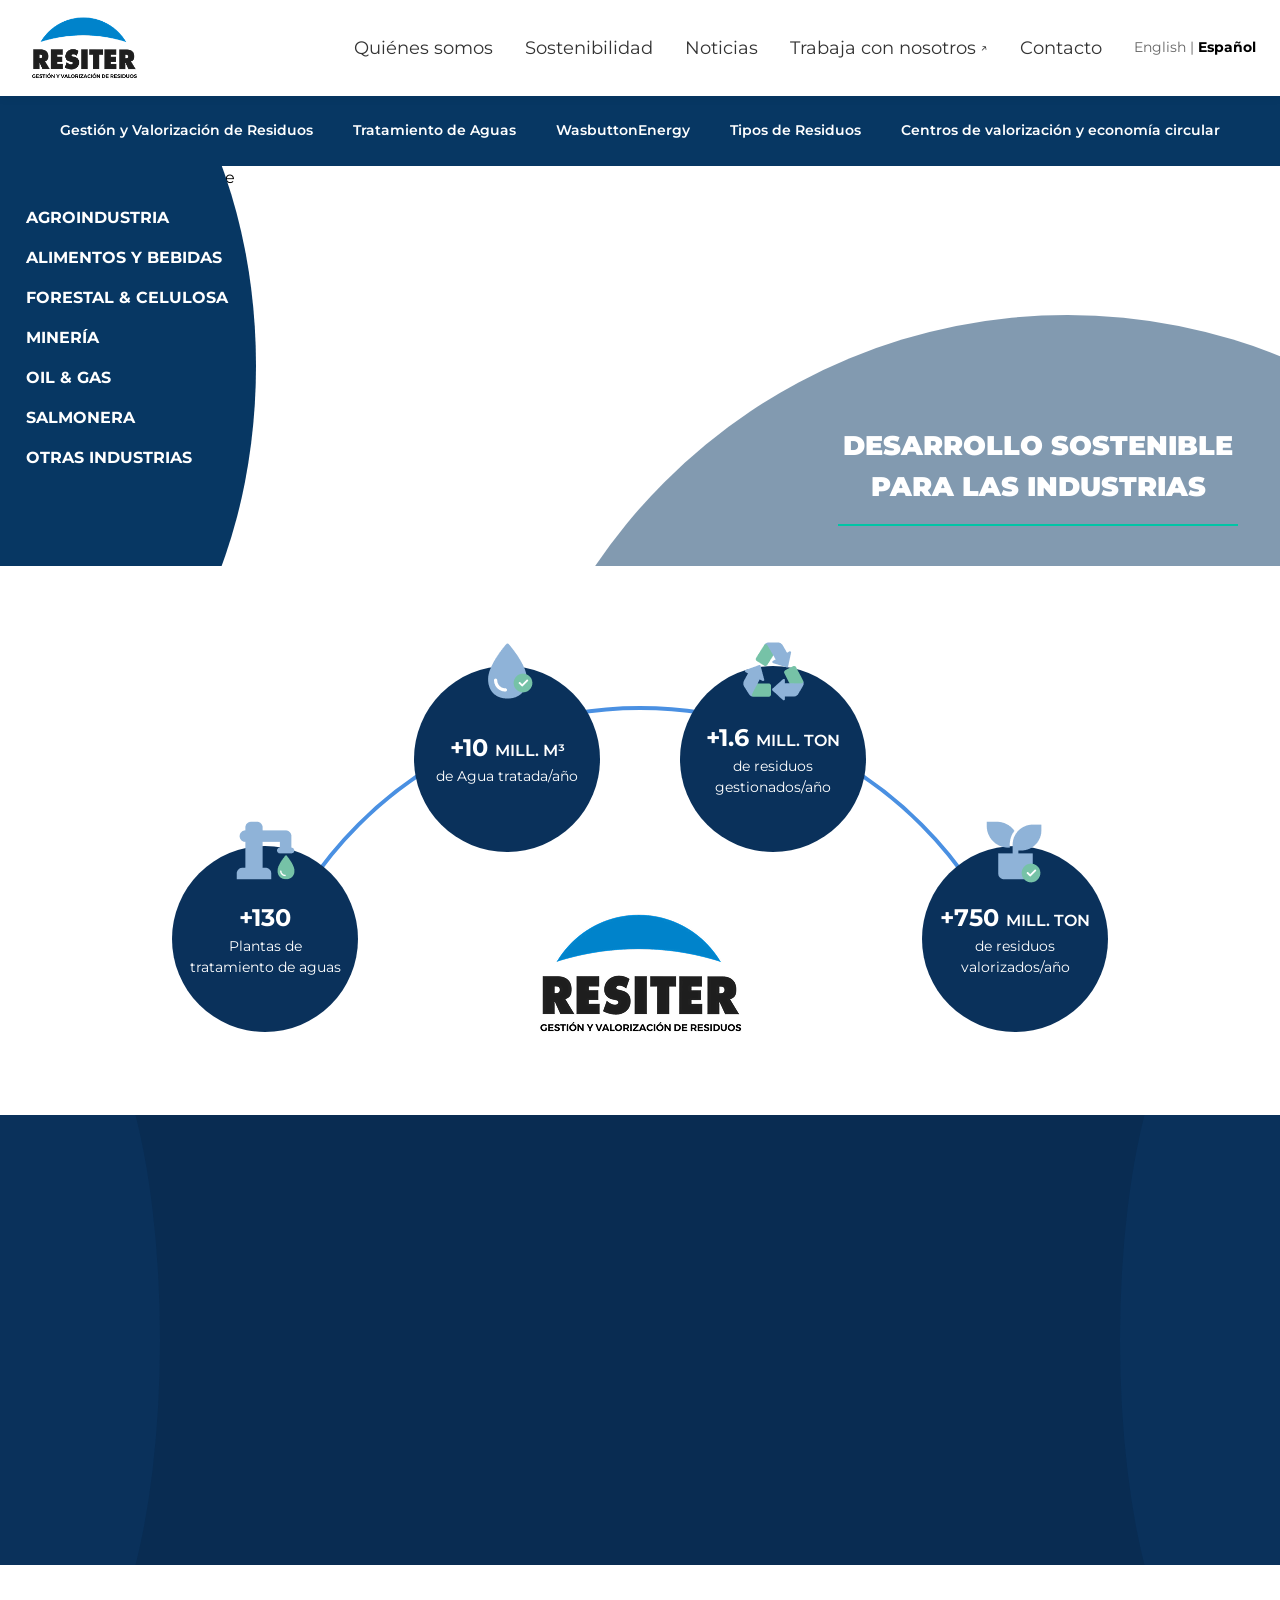
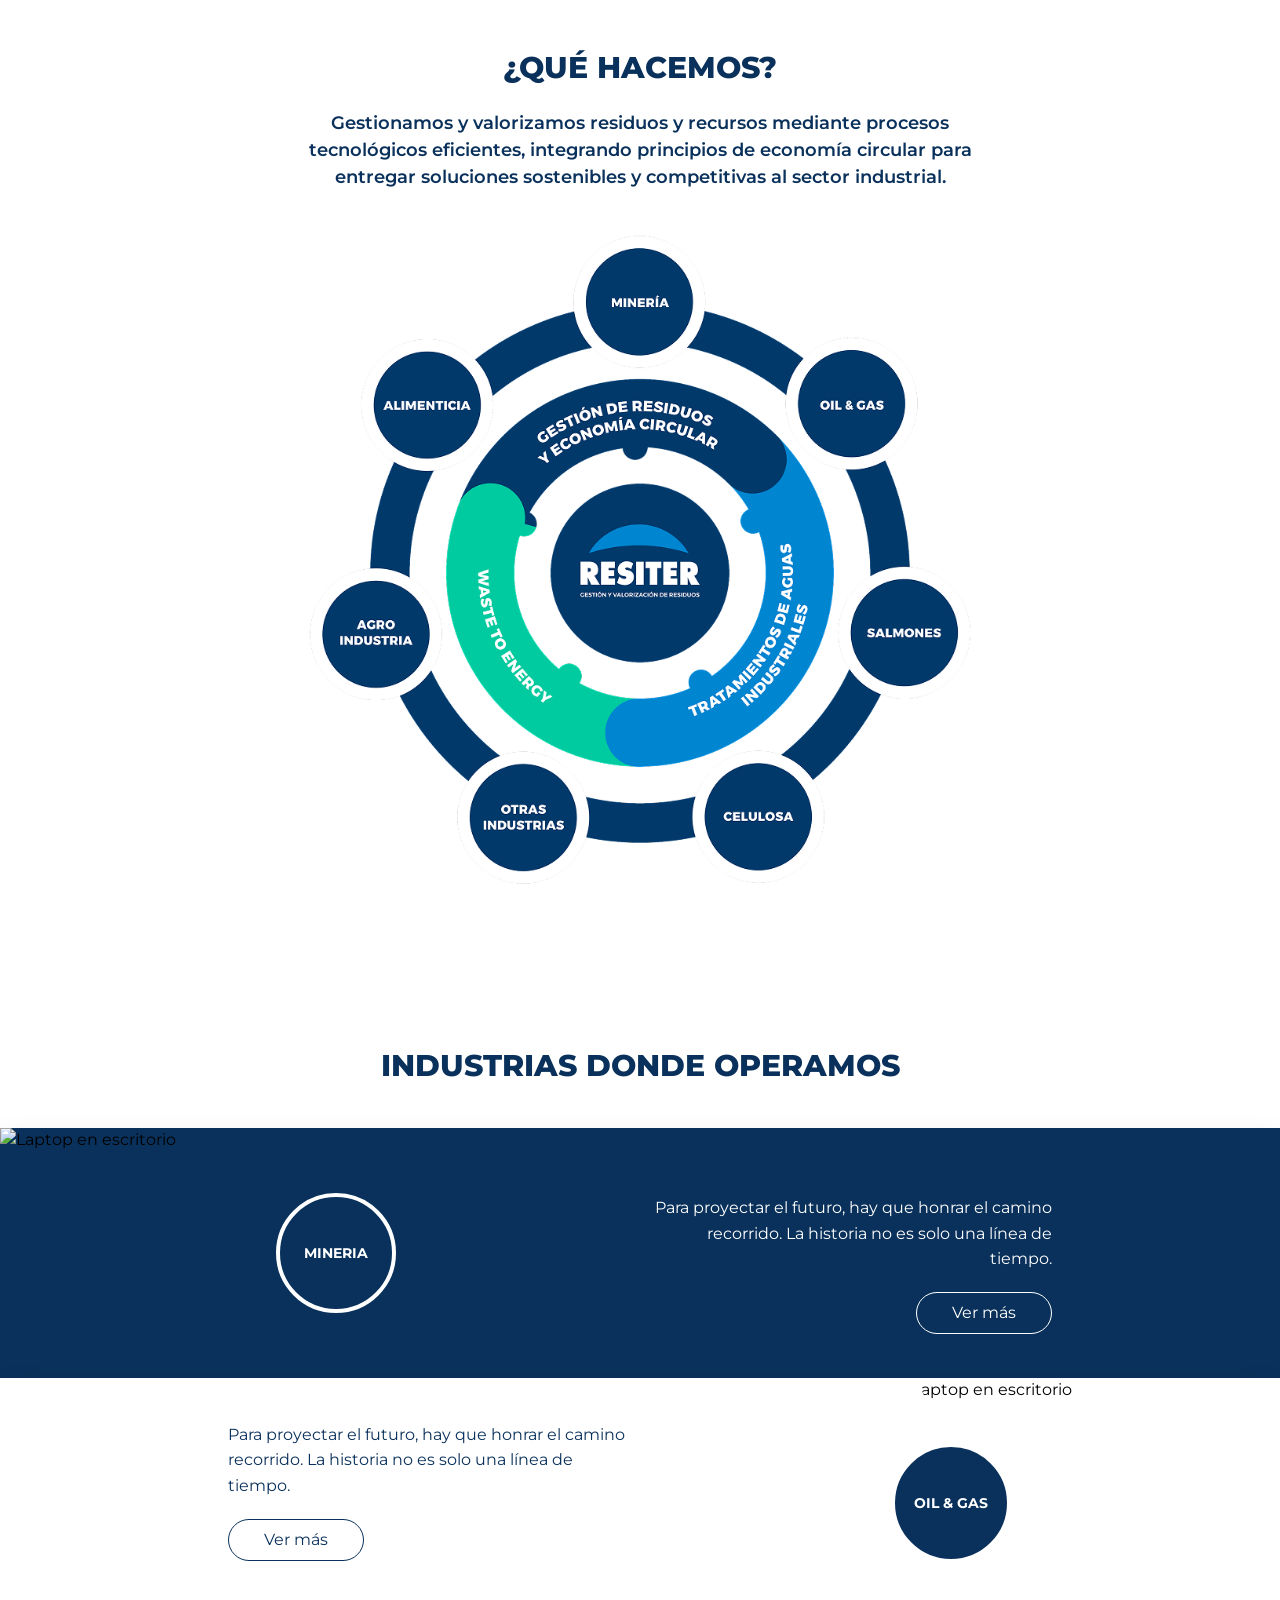
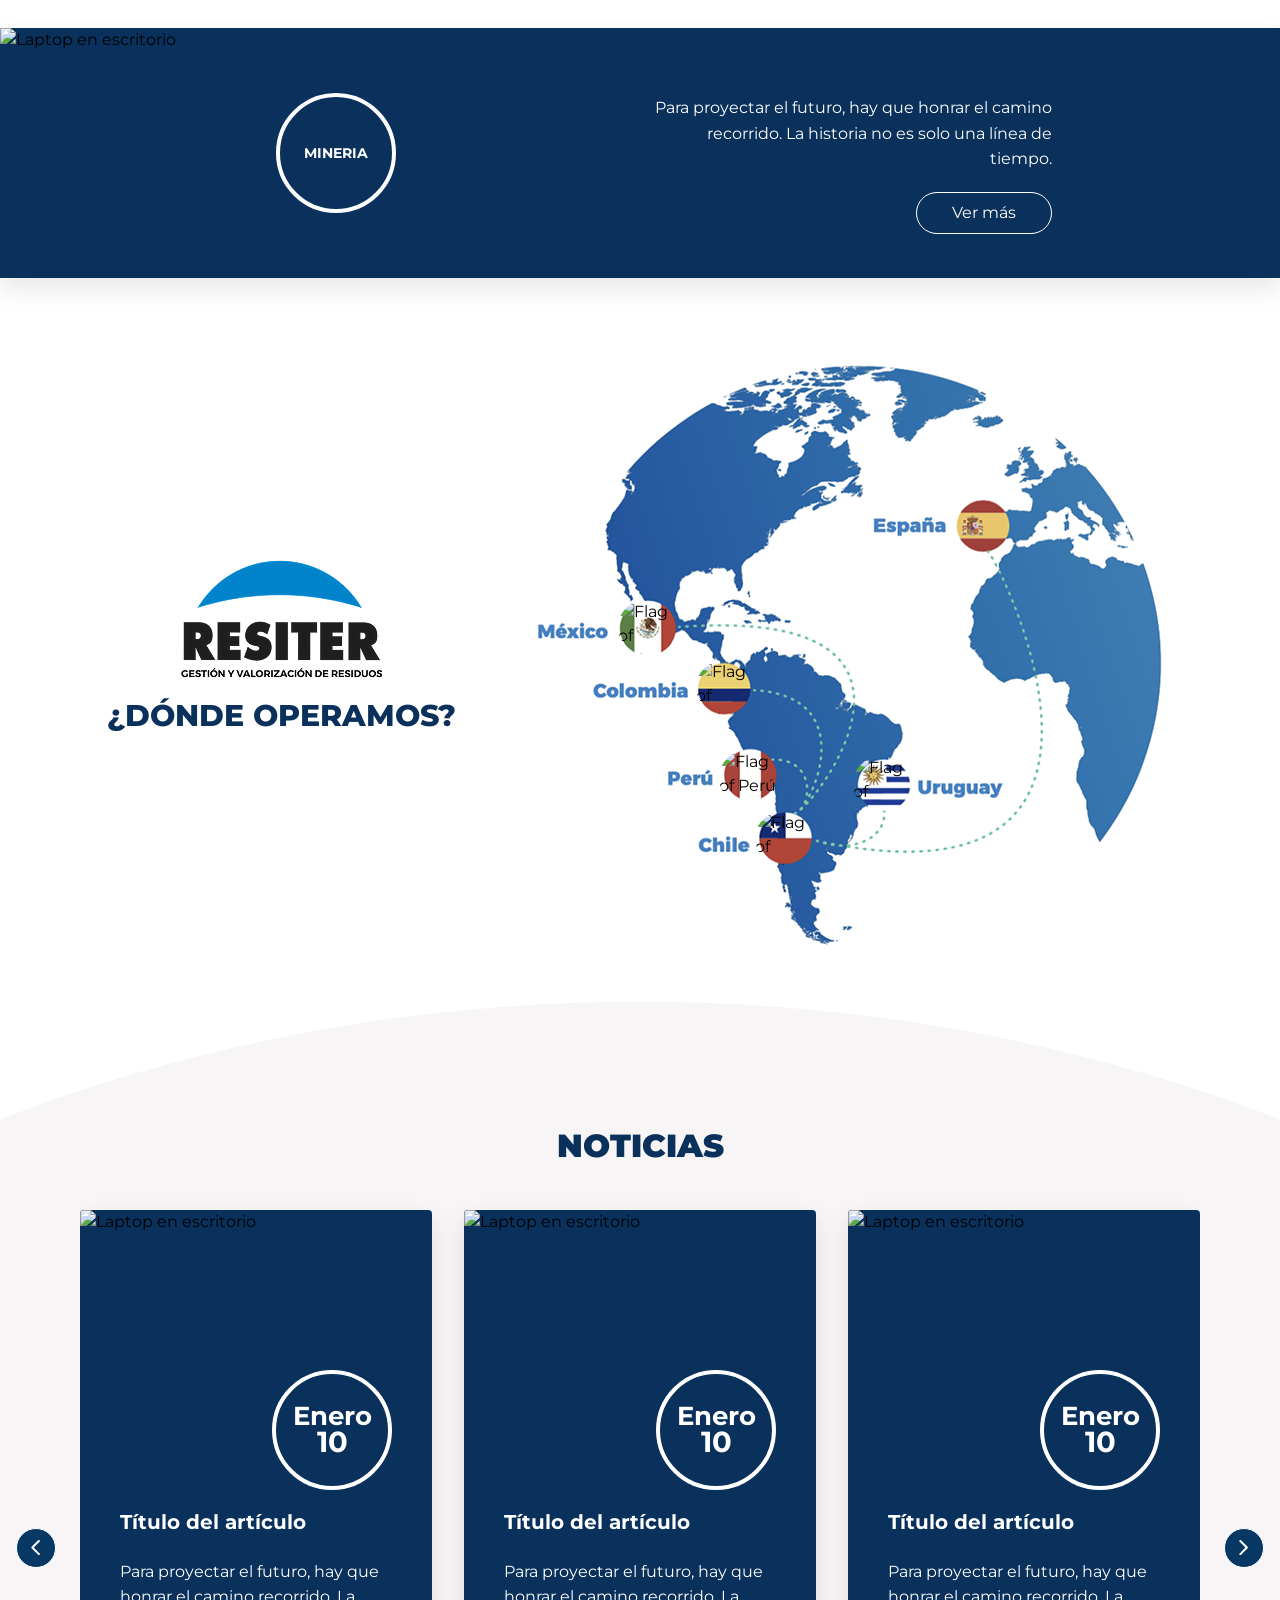
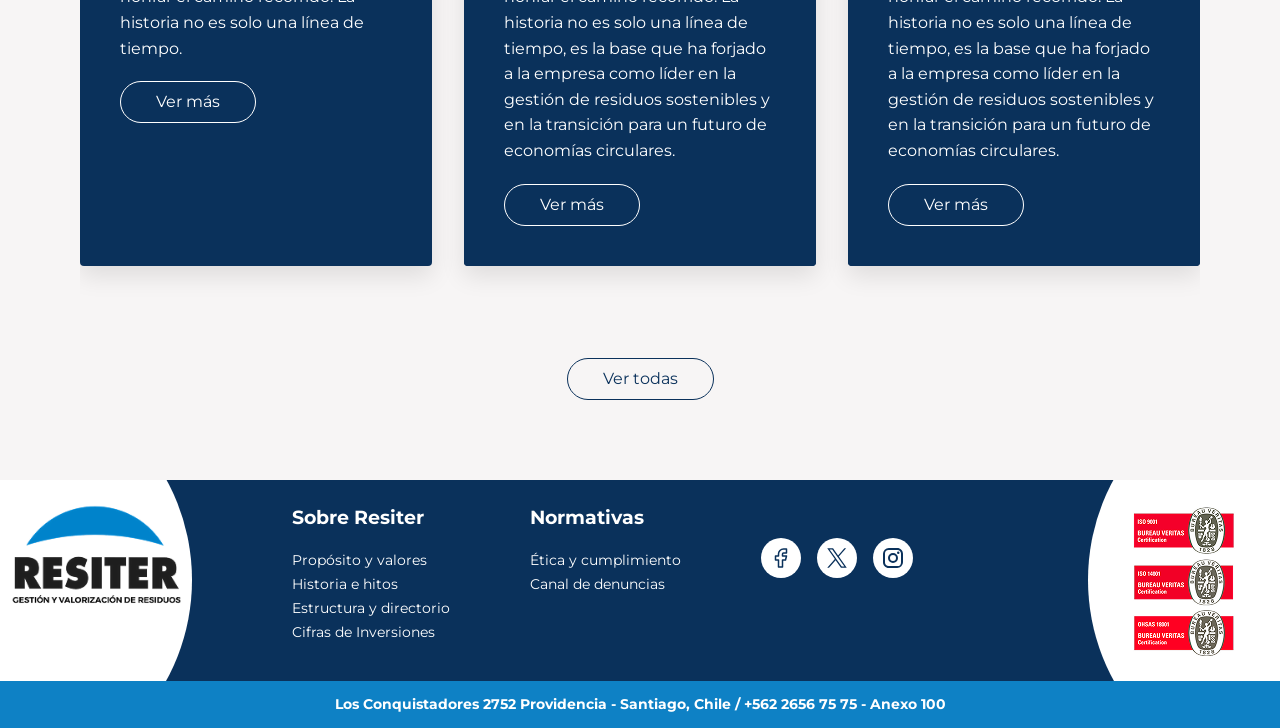
==== index.html @ b32c70e3 "feat: resiter website" ====
<!doctype html>
<html lang="es">
  <head>
    <meta charset="UTF-8" />
    <meta name="viewport" content="width=device-width, initial-scale=1.0" />
    <title>Resiter website</title>
    <link rel="stylesheet" href="./assets/css/styles.css" />
    <link
      rel="stylesheet"
      type="text/css"
      href="https://cdn.jsdelivr.net/gh/cferdinandi/tabby@12.0.0/dist/css/tabby-ui.min.css"
    />
  </head>

  <body>
    <header class="header">
      <div class="header__container">
        <!-- Logo -->
        <a href="#" class="header__logo-container">
          <img
            src="./assets/images/logo-resiter.png"
            alt="Resiter Logo"
            class="header__logo"
          />
        </a>

        <!-- Botón Hamburguesa -->
        <button
          type="button"
          class="header__toggle"
          id="menu-toggle"
          aria-label="Abrir menú"
        >
          <div class="header__toggle-bar"></div>
          <div class="header__toggle-bar"></div>
          <div class="header__toggle-bar"></div>
        </button>

        <!-- Navegación -->
        <nav class="header__nav" id="header-nav">
          <ul class="header__list">
            <li class="header__item header__item--has-submenu">
              <span class="header__link">Quiénes somos</span>
              <!-- Submenú -->
              <ul class="header__submenu">
                <li class="header__submenu-item">
                  <a href="/proposito.html" class="header__submenu-link"
                    >Propósito y valores</a
                  >
                </li>
                <li class="header__submenu-item">
                  <a href="/historia.html" class="header__submenu-link"
                    >Historia e Hitos</a
                  >
                </li>
                <li class="header__submenu-item">
                  <a href="/estructura.html" class="header__submenu-link"
                    >Estructura y Directorio</a
                  >
                </li>
                <li class="header__submenu-item">
                  <a href="/inversiones.html" class="header__submenu-link"
                    >Cifras de Inversiones</a
                  >
                </li>
              </ul>
            </li>
            <li class="header__item">
              <a href="/sostenibilidad.html" class="header__link"
                >Sostenibilidad</a
              >
            </li>
            <li class="header__item">
              <a href="/noticias.html" class="header__link">Noticias</a>
            </li>
            <li class="header__item">
              <a href="#" class="header__link"
                >Trabaja con nosotros
                <span class="header__icon-external">↗</span></a
              >
            </li>
            <li class="header__item">
              <a href="contacto.html" class="header__link">Contacto</a>
            </li>
          </ul>

          <!-- Selector de idioma -->
          <div class="header__lang">
            <a href="#" class="header__lang-link">English</a>
            <span>|</span>
            <a href="#" class="header__lang-link header__lang-link--active"
              >Español</a
            >
          </div>
        </nav>
      </div>
    </header>
    <div class="main-navigation-and-hero">
      <div class="main-navigation-wrapper">
        <div
          class="main-navigation__backdrop"
          id="js-navigation-backdrop"
        ></div>
        <nav class="main-navigation" id="js-main-nav">
          <ul class="main-navigation__list">
            <li class="main-navigation__item">
              <button type="button" class="main-navigation__link">
                Gestión y Valorización de Residuos
              </button>
              <ul class="main-navigation__submenu">
                <li class="main-navigation__submenu-item">
                  <a href="/menu2.html" class="main-navigation__submenu-link"
                    >Agroindustria</a
                  >
                </li>
                <li class="main-navigation__submenu-item">
                  <a href="/menu2.html" class="main-navigation__submenu-link"
                    >Alimentos & Bebidas</a
                  >
                </li>
                <li class="main-navigation__submenu-item">
                  <a href="/menu2.html" class="main-navigation__submenu-link"
                    >Forestal & Celulosa</a
                  >
                </li>
                <li class="main-navigation__submenu-item">
                  <a href="/menu2.html" class="main-navigation__submenu-link"
                    >Minería</a
                  >
                </li>
                <li class="main-navigation__submenu-item">
                  <a href="/menu2.html" class="main-navigation__submenu-link"
                    >Oil & Gas</a
                  >
                </li>
                <li class="main-navigation__submenu-item">
                  <a href="/menu2.html" class="main-navigation__submenu-link"
                    >Salmonera</a
                  >
                </li>
                <li class="main-navigation__submenu-item">
                  <a href="/menu2.html" class="main-navigation__submenu-link"
                    >Otras Industrias</a
                  >
                </li>
              </ul>
            </li>

            <li class="main-navigation__item">
              <button type="button" class="main-navigation__link">
                Tratamiento de Aguas
              </button>
              <ul class="main-navigation__submenu">
                <li class="main-navigation__submenu-item">
                  <a href="/menu2.html" class="main-navigation__submenu-link"
                    >Alimentos & Bebidas</a
                  >
                </li>
                <li class="main-navigation__submenu-item">
                  <a href="/menu2.html" class="main-navigation__submenu-link"
                    >Minería</a
                  >
                </li>
                <li class="main-navigation__submenu-item">
                  <a href="/menu2.html" class="main-navigation__submenu-link"
                    >Oil & Gas</a
                  >
                </li>
                <li class="main-navigation__submenu-item">
                  <a href="/menu2.html" class="main-navigation__submenu-link"
                    >Salmonera</a
                  >
                </li>
              </ul>
            </li>

            <li class="main-navigation__item">
              <button type="button" class="main-navigation__link">
                WasbuttonEnergy
              </button>
              <ul class="main-navigation__submenu">
                <li class="main-navigation__submenu-item">
                  <a href="/menu2.html" class="main-navigation__submenu-link"
                    >Agroindustria</a
                  >
                </li>
                <li class="main-navigation__submenu-item">
                  <a href="/menu2.html" class="main-navigation__submenu-link"
                    >Minería</a
                  >
                </li>
              </ul>
            </li>

            <li class="main-navigation__item">
              <button type="button" class="main-navigation__link">
                Tipos de Residuos
              </button>
              <ul class="main-navigation__submenu">
                <li class="main-navigation__submenu-item">
                  <a href="/menu2.html" class="main-navigation__submenu-link"
                    >Acero, Aluminio y Cobre</a
                  >
                </li>
                <li class="main-navigation__submenu-item">
                  <a href="/menu2.html" class="main-navigation__submenu-link"
                    >Aguas Contaminadas</a
                  >
                </li>
                <li class="main-navigation__submenu-item">
                  <a href="/menu2.html" class="main-navigation__submenu-link"
                    >Eléctricos y Electrónicos</a
                  >
                </li>
                <li class="main-navigation__submenu-item">
                  <a href="/menu2.html" class="main-navigation__submenu-link"
                    >Escombros</a
                  >
                </li>
              </ul>
            </li>

            <li class="main-navigation__item">
              <button type="button" class="main-navigation__link">
                Centros de valorización y economía circular
              </button>
              <ul class="main-navigation__submenu">
                <li class="main-navigation__submenu-item">
                  <a
                    href="/menu2-bentogrid.html"
                    class="main-navigation__submenu-link"
                    >Calagro</a
                  >
                </li>
                <li class="main-navigation__submenu-item">
                  <a
                    href="/menu2-bentogrid.html"
                    class="main-navigation__submenu-link"
                    >Eccofeed</a
                  >
                </li>
              </ul>
            </li>
          </ul>
        </nav>
      </div>
      <section class="hero">
        <nav class="secondary-navigation">
          <ul class="secondary-navigation__list">
            <li>
              <a href="/menu2.html" class="secondary-navigation__link"
                >Agroindustria</a
              >
            </li>
            <li>
              <a href="/menu2.html" class="secondary-navigation__link"
                >Alimentos y Bebidas</a
              >
            </li>
            <li>
              <a href="/menu2.html" class="secondary-navigation__link"
                >Forestal & Celulosa</a
              >
            </li>
            <li>
              <a href="/menu2.html" class="secondary-navigation__link"
                >Minería</a
              >
            </li>
            <li>
              <a href="/menu2.html" class="secondary-navigation__link"
                >Oil & Gas</a
              >
            </li>
            <li>
              <a href="/menu2.html" class="secondary-navigation__link"
                >Salmonera</a
              >
            </li>
            <li>
              <a href="/menu2.html" class="secondary-navigation__link"
                >Otras Industrias</a
              >
            </li>
          </ul>
        </nav>
        <div class="hero__embla">
          <div class="hero__embla-viewport">
            <div class="hero__embla-container">
              <div class="hero__embla-slide">
                <img
                  class="hero__image"
                  src="https://images.unsplash.com/photo-1506744038136-46273834b3fb?auto=format&fit=crop&q=80&w=800"
                  alt="Imagen de fondo del héroe"
                />
              </div>
              <div class="hero__embla-slide">
                <img
                  class="hero__image"
                  src="https://images.unsplash.com/photo-1506744038136-46273834b3fb?auto=format&fit=crop&q=80&w=800"
                  alt="Imagen de fondo del héroe"
                />
              </div>
              <div class="hero__embla-slide">
                <img
                  class="hero__image"
                  src="https://images.unsplash.com/photo-1506744038136-46273834b3fb?auto=format&fit=crop&q=80&w=800"
                  alt="Imagen de fondo del héroe"
                />
              </div>
            </div>
          </div>
          <div class="hero__embla-dots"></div>
        </div>

        <svg
          class="hero__circle"
          aria-hidden="true"
          xmlns="http://www.w3.org/2000/svg"
          width="1141"
          height="1143"
          fill="none"
          viewBox="0 0 1141 1143"
        >
          <ellipse
            cx="570.5"
            cy="571.5"
            fill="#073763"
            fill-opacity=".5"
            rx="570.5"
            ry="571.5"
          />
        </svg>

        <div class="hero__content">
          <h1 class="hero__title">Desarrollo sostenible para las industrias</h1>
        </div>
      </section>
    </div>
    <section class="key-metrics">
      <img
        class="key-metrics__logo"
        src="./assets/images/logo-resiter.png"
        alt="resiter logo"
      />
      <div class="key-metrics__grid">
        <div class="key-metrics__item">
          <img src="./assets/images/icon-planta.png" alt="Icono de planta" />
          <h2 class="key-metrics__number">
            <span class="key-metrics__value">+130 </span>
          </h2>
          <p class="key-metrics__label">Plantas de tratamiento de aguas</p>
        </div>
        <div class="key-metrics__item">
          <img src="./assets/images/icon-agua.png" alt="Icono de agua" />
          <h2 class="key-metrics__number">
            <span class="key-metrics__value">+10 </span
            ><span class="key-metrics__unit">MILL. M³</span>
          </h2>
          <p class="key-metrics__label">de Agua tratada/año</p>
        </div>
        <div class="key-metrics__item">
          <img
            src="./assets/images/icon-residuos.png"
            alt="Icono de residuos"
          />
          <h2 class="key-metrics__number">
            <span class="key-metrics__value">+1.6</span>
            <span class="key-metrics__unit">MILL. TON</span>
          </h2>
          <p class="key-metrics__label">de residuos gestionados/año</p>
        </div>
        <div class="key-metrics__item">
          <img
            src="./assets/images/icon-valorizado.png"
            alt="Icono de valorizado"
          />
          <h2 class="key-metrics__number">
            <span class="key-metrics__value">+750 </span
            ><span class="key-metrics__unit">MILL. TON</span>
          </h2>
          <p class="key-metrics__label">de residuos valorizados/año</p>
        </div>
      </div>
      <div class="key-metrics__arc"></div>
    </section>
    <section class="video-banner">
      <div
        class="video-banner__decoration video-banner__decoration--left"
      ></div>
      <div class="video-banner__container">
        <video class="video-banner__video" autoplay muted loop playsinline>
          <source
            src="https://res.cloudinary.com/davidmariolc/video/upload/v1774453197/video_vpftdu.mp4"
            type="video/mp4"
          />
          Tu navegador no soporta el elemento de video.
        </video>
        <div class="video-banner__overlay"></div>
      </div>
      <div
        class="video-banner__decoration video-banner__decoration--right"
      ></div>
    </section>
    <section class="services">
      <div class="services__wrapper-content">
        <h3 class="services__title">¿QUÉ HACEMOS?</h3>
        <p class="services__description">
          Gestionamos y valorizamos residuos y recursos mediante procesos
          tecnológicos eficientes, integrando principios de economía circular
          para entregar soluciones sostenibles y competitivas al sector
          industrial.
        </p>
        <img
          class="services__image"
          src="./assets/images/services.png"
          alt="Nuestros Servicios"
        />
      </div>
    </section>
    <section class="industries">
      <h3 class="industries__title">INDUSTRIAS DONDE OPERAMOS</h3>
      <div class="industries__list">
        <article class="industry-card">
          <div class="industry-card__header">
            <img
              src="https://images.unsplash.com/photo-1499951360447-b19be8fe80f5?auto=format&fit=crop&q=80&w=800"
              alt="Laptop en escritorio"
              class="industry-card__image"
            />

            <div class="industry-card__date-badge">
              <h3 class="industry-card__title">MINERIA</h3>
            </div>
          </div>
          <div class="industry-card__content">
            <p class="industry-card__description">
              Para proyectar el futuro, hay que honrar el camino recorrido. La
              historia no es solo una línea de tiempo.
            </p>
            <a href="/single-industrias.html" class="btn-outline-white"
              >Ver más</a
            >
          </div>
        </article>
        <article class="industry-card industry-card--secondary">
          <div class="industry-card__header">
            <img
              src="https://images.unsplash.com/photo-1499951360447-b19be8fe80f5?auto=format&fit=crop&q=80&w=800"
              alt="Laptop en escritorio"
              class="industry-card__image"
            />

            <div class="industry-card__date-badge">
              <h3 class="industry-card__title">Oil & gas</h3>
            </div>
          </div>
          <div class="industry-card__content">
            <p class="industry-card__description">
              Para proyectar el futuro, hay que honrar el camino recorrido. La
              historia no es solo una línea de tiempo.
            </p>
            <a href="/single-industrias.html" class="btn-outline-blue"
              >Ver más</a
            >
          </div>
        </article>
        <article class="industry-card">
          <div class="industry-card__header">
            <img
              src="https://images.unsplash.com/photo-1499951360447-b19be8fe80f5?auto=format&fit=crop&q=80&w=800"
              alt="Laptop en escritorio"
              class="industry-card__image"
            />

            <div class="industry-card__date-badge">
              <h3 class="industry-card__title">MINERIA</h3>
            </div>
          </div>
          <div class="industry-card__content">
            <p class="industry-card__description">
              Para proyectar el futuro, hay que honrar el camino recorrido. La
              historia no es solo una línea de tiempo.
            </p>
            <a href="/single-industrias.html" class="btn-outline-white"
              >Ver más</a
            >
          </div>
        </article>
      </div>
    </section>
    <section class="ubication">
      <div>
        <img
          src="./assets/images/logo-resiter.png"
          alt=" resiter logo"
          class="ubication__logo"
        />
        <h3 class="ubication__title">¿DÓNDE OPERAMOS?</h3>
      </div>
      <div class="ubication__map-container">
        <img
          src="./assets/images/map.png"
          alt="Mapa de operaciones"
          class="ubication__map"
        />

        <a href="/single-paises.html">
          <img
            src="https://placehold.co/600x400?text=logo"
            width="59"
            height="59"
            alt="Flag of Colombia"
            class="ubication__flag ubication__flag--mexico"
          />
        </a>

        <a href="/single-paises.html">
          <img
            src="https://placehold.co/600x400?text=logo"
            width="59"
            height="59"
            alt="Flag of Colombia"
            class="ubication__flag ubication__flag--colombia"
          />
        </a>

        <a href="/single-paises.html">
          <img
            src="https://placehold.co/600x400?text=logo"
            width="59"
            height="59"
            alt="Flag of Perú"
            class="ubication__flag ubication__flag--peru"
          />
        </a>

        <a href="/single-paises.html">
          <img
            src="https://placehold.co/600x400?text=logo"
            width="59"
            height="59"
            alt="Flag of Chile"
            class="ubication__flag ubication__flag--chile"
          />
        </a>

        <a href="/single-paises.html">
          <img
            src="https://placehold.co/600x400?text=logo"
            width="59"
            height="59"
            alt="Flag of Uruguay"
            class="ubication__flag ubication__flag--uruguay"
          />
        </a>
      </div>
    </section>
    <section class="carousel theme--tertiary">
      <h3 class="carousel__title">NOTICIAS</h3>
      <div class="embla-carousel">
        <div class="embla-carousel__viewport">
          <div class="embla-carousel__container">
            <div class="embla-carousel__slide">
              <article class="post-card post-card--blue">
                <div class="post-card__header">
                  <img
                    src="https://images.unsplash.com/photo-1499951360447-b19be8fe80f5?auto=format&fit=crop&q=80&w=800"
                    alt="Laptop en escritorio"
                    class="post-card__image"
                  />

                  <div class="post-card__date-badge">
                    <span class="post-card__month">Enero</span>
                    <span class="post-card__day">10</span>
                  </div>
                </div>
                <div class="post-card__content">
                  <h2 class="post-card__title">Título del artículo</h2>
                  <p class="post-card__description">
                    Para proyectar el futuro, hay que honrar el camino
                    recorrido. La historia no es solo una línea de tiempo.
                  </p>
                  <a href="/single-noticias.html" class="btn-outline-white"
                    >Ver más</a
                  >
                </div>
              </article>
            </div>
            <div class="embla-carousel__slide">
              <article class="post-card">
                <div class="post-card__header">
                  <img
                    src="https://images.unsplash.com/photo-1499951360447-b19be8fe80f5?auto=format&fit=crop&q=80&w=800"
                    alt="Laptop en escritorio"
                    class="post-card__image"
                  />

                  <div class="post-card__date-badge">
                    <span class="post-card__month">Enero</span>
                    <span class="post-card__day">10</span>
                  </div>
                </div>
                <div class="post-card__content">
                  <h2 class="post-card__title">Título del artículo</h2>
                  <p class="post-card__description">
                    Para proyectar el futuro, hay que honrar el camino
                    recorrido. La historia no es solo una línea de tiempo, es la
                    base que ha forjado a la empresa como líder en la gestión de
                    residuos sostenibles y en la transición para un futuro de
                    economías circulares.
                  </p>
                  <a href="/single-noticias.html" class="btn-outline-white"
                    >Ver más</a
                  >
                </div>
              </article>
            </div>
            <div class="embla-carousel__slide">
              <article class="post-card">
                <div class="post-card__header">
                  <img
                    src="https://images.unsplash.com/photo-1499951360447-b19be8fe80f5?auto=format&fit=crop&q=80&w=800"
                    alt="Laptop en escritorio"
                    class="post-card__image"
                  />

                  <div class="post-card__date-badge">
                    <span class="post-card__month">Enero</span>
                    <span class="post-card__day">10</span>
                  </div>
                </div>
                <div class="post-card__content">
                  <h2 class="post-card__title">Título del artículo</h2>
                  <p class="post-card__description">
                    Para proyectar el futuro, hay que honrar el camino
                    recorrido. La historia no es solo una línea de tiempo, es la
                    base que ha forjado a la empresa como líder en la gestión de
                    residuos sostenibles y en la transición para un futuro de
                    economías circulares.
                  </p>
                  <a href="/single-noticias.html" class="btn-outline-white"
                    >Ver más</a
                  >
                </div>
              </article>
            </div>
            <div class="embla-carousel__slide">
              <article class="post-card">
                <div class="post-card__header">
                  <img
                    src="https://images.unsplash.com/photo-1499951360447-b19be8fe80f5?auto=format&fit=crop&q=80&w=800"
                    alt="Laptop en escritorio"
                    class="post-card__image"
                  />

                  <div class="post-card__date-badge">
                    <span class="post-card__month">Enero</span>
                    <span class="post-card__day">10</span>
                  </div>
                </div>
                <div class="post-card__content">
                  <h2 class="post-card__title">Título del artículo</h2>
                  <p class="post-card__description">
                    Para proyectar el futuro, hay que honrar el camino
                    recorrido. La historia no es solo una línea de tiempo, es la
                    base que ha forjado a la empresa como líder en la gestión de
                    residuos sostenibles y en la transición para un futuro de
                    economías circulares.
                  </p>
                  <a href="/single-noticias.html" class="btn-outline-white"
                    >Ver más</a
                  >
                </div>
              </article>
            </div>
          </div>
        </div>
        <div class="embla-carousel__controls">
          <div class="embla-carousel__buttons">
            <button
              type="button"
              class="embla-carousel-button embla-carousel__button-prev"
            >
              <svg
                role="img"
                aria-label="Previous slide"
                class="embla-carousel__button-svg"
                viewBox="0 0 532 532"
              >
                <path
                  fill="currentColor"
                  d="M355.66 11.354c13.793-13.805 36.208-13.805 50.001 0 13.785 13.804 13.785 36.238 0 50.034L201.22 266l204.442 204.61c13.785 13.805 13.785 36.239 0 50.044-13.793 13.796-36.208 13.796-50.002 0a5994246.277 5994246.277 0 0 0-229.332-229.454 35.065 35.065 0 0 1-10.326-25.126c0-9.2 3.393-18.26 10.326-25.2C172.192 194.973 332.731 34.31 355.66 11.354Z"
                ></path>
              </svg>
            </button>
            <div class="embla-carousel__selected-snap-display">1 / 0</div>
            <button
              type="button"
              class="embla-carousel-button embla-carousel__button-next"
            >
              <svg
                role="img"
                aria-label="Next slide"
                class="embla-carousel__button-svg"
                viewBox="0 0 532 532"
              >
                <path
                  fill="currentColor"
                  d="M176.34 520.646c-13.793 13.805-36.208 13.805-50.001 0-13.785-13.804-13.785-36.238 0-50.034L330.78 266 126.34 61.391c-13.785-13.805-13.785-36.239 0-50.044 13.793-13.796 36.208-13.796 50.002 0 22.928 22.947 206.395 206.507 229.332 229.454a35.065 35.065 0 0 1 10.326 25.126c0 9.2-3.393 18.26-10.326 25.2-45.865 45.901-206.404 206.564-229.332 229.52Z"
                ></path>
              </svg>
            </button>
          </div>
          <div class="embla-carousel__dots"></div>
        </div>
      </div>
      <p class="carousel__link-all">
        <a href="/noticias.html" class="btn-outline-blue">Ver todas</a>
      </p>
    </section>
    <footer class="footer">
      <div class="footer__wrapper">
        <div class="footer__side-left">
          <img
            class="footer__side-left-logo"
            src="./assets/images/logo-resiter.png"
            alt=""
          />
        </div>
        <div class="footer__content">
          <div class="footer__nav-group">
            <h3 class="footer__nav-title">Sobre Resiter</h3>
            <ul class="footer__nav-list">
              <li class="footer__nav-item">
                <a href="/proposito.html" class="footer__nav-link"
                  >Propósito y valores</a
                >
              </li>
              <li class="footer__nav-item">
                <a href="/historia.html" class="footer__nav-link"
                  >Historia e hitos</a
                >
              </li>
              <li class="footer__nav-item">
                <a href="/estructura.html" class="footer__nav-link"
                  >Estructura y directorio</a
                >
              </li>
              <li class="footer__nav-item">
                <a href="/inversiones.html" class="footer__nav-link"
                  >Cifras de Inversiones</a
                >
              </li>
            </ul>
          </div>
          <div class="footer__nav-group">
            <h3 class="footer__nav-title">Normativas</h3>
            <ul class="footer__nav-list">
              <li class="footer__nav-item">
                <a href="/etica.html" class="footer__nav-link"
                  >Ética y cumplimiento</a
                >
              </li>
              <li class="footer__nav-item">
                <a href="#" class="footer__nav-link">Canal de denuncias</a>
              </li>
            </ul>
          </div>
          <div class="footer__social">
            <a
              href="#"
              class="footer__social-link"
              aria-label="Facebook"
              rel="noopener noreferrer"
              target="_blank"
              ><svg
                aria-hidden="true"
                xmlns="http://www.w3.org/2000/svg"
                width="24"
                height="24"
                viewBox="0 0 24 24"
              >
                <path
                  fill="none"
                  stroke="currentColor"
                  stroke-linecap="round"
                  stroke-linejoin="round"
                  stroke-width="1.5"
                  d="M6.5 10v4h3v7h4v-7h3l1-4h-4V8c0-.545.455-1 1-1h3V3h-3c-2.723 0-5 2.277-5 5v2z"
                />
              </svg>
            </a>
            <a
              href="#"
              class="footer__social-link"
              aria-label="X (Twitter)"
              rel="noopener noreferrer"
              target="_blank"
            >
              <svg
                aria-hidden="true"
                xmlns="http://www.w3.org/2000/svg"
                width="24"
                height="24"
                viewBox="0 0 16 16"
              >
                <path
                  fill="currentColor"
                  d="m9.237 7.004l4.84-5.505H12.93L8.727 6.28L5.371 1.5H1.5l5.075 7.228L1.5 14.499h1.147l4.437-5.047l3.545 5.047H14.5zM7.666 8.791l-.514-.72L3.06 2.344h1.762l3.302 4.622l.514.72l4.292 6.007h-1.761z"
                />
              </svg>
            </a>
            <a
              href="#"
              class="footer__social-link"
              aria-label="Instagram"
              rel="noopener noreferrer"
              target="_blank"
            >
              <svg
                aria-hidden="true"
                xmlns="http://www.w3.org/2000/svg"
                width="24"
                height="24"
                viewBox="0 0 24 24"
              >
                <path
                  fill="currentColor"
                  d="M7.8 2h8.4C19.4 2 22 4.6 22 7.8v8.4a5.8 5.8 0 0 1-5.8 5.8H7.8C4.6 22 2 19.4 2 16.2V7.8A5.8 5.8 0 0 1 7.8 2m-.2 2A3.6 3.6 0 0 0 4 7.6v8.8C4 18.39 5.61 20 7.6 20h8.8a3.6 3.6 0 0 0 3.6-3.6V7.6C20 5.61 18.39 4 16.4 4zm9.65 1.5a1.25 1.25 0 0 1 1.25 1.25A1.25 1.25 0 0 1 17.25 8A1.25 1.25 0 0 1 16 6.75a1.25 1.25 0 0 1 1.25-1.25M12 7a5 5 0 0 1 5 5a5 5 0 0 1-5 5a5 5 0 0 1-5-5a5 5 0 0 1 5-5m0 2a3 3 0 0 0-3 3a3 3 0 0 0 3 3a3 3 0 0 0 3-3a3 3 0 0 0-3-3"
                />
              </svg>
            </a>
          </div>
        </div>
        <div class="footer__side-right">
          <img
            class="footer__side-right-logo"
            src="./assets/images/isos.png"
            alt=""
          />
        </div>
      </div>
      <div class="footer__bottom">
        <p>
          Los Conquistadores 2752 Providencia - Santiago, Chile / +562 2656 75
          75 - Anexo 100
        </p>
      </div>
    </footer>
    <!-- scripts -->
    <script src="https://unpkg.com/embla-carousel@8.3.1/embla-carousel.umd.js"></script>

    <!-- GSAP -->
    <script src="https://cdn.jsdelivr.net/npm/gsap@3.14.2/dist/gsap.min.js"></script>
    <script src="https://cdn.jsdelivr.net/npm/gsap@3.14.2/dist/ScrollTrigger.min.js"></script>
    <script src="https://cdn.jsdelivr.net/npm/gsap@3.14.2/dist/ScrollSmoother.min.js"></script>

    <script src="./assets/js/scripts.js"></script>
  </body>
</html>
---- assets/css/styles.css ----
@import url("https://fonts.googleapis.com/css2?family=Montserrat:ital,wght@0,100..900;1,100..900&display=swap");
@import url("./base.css");
@import url("./components.css");
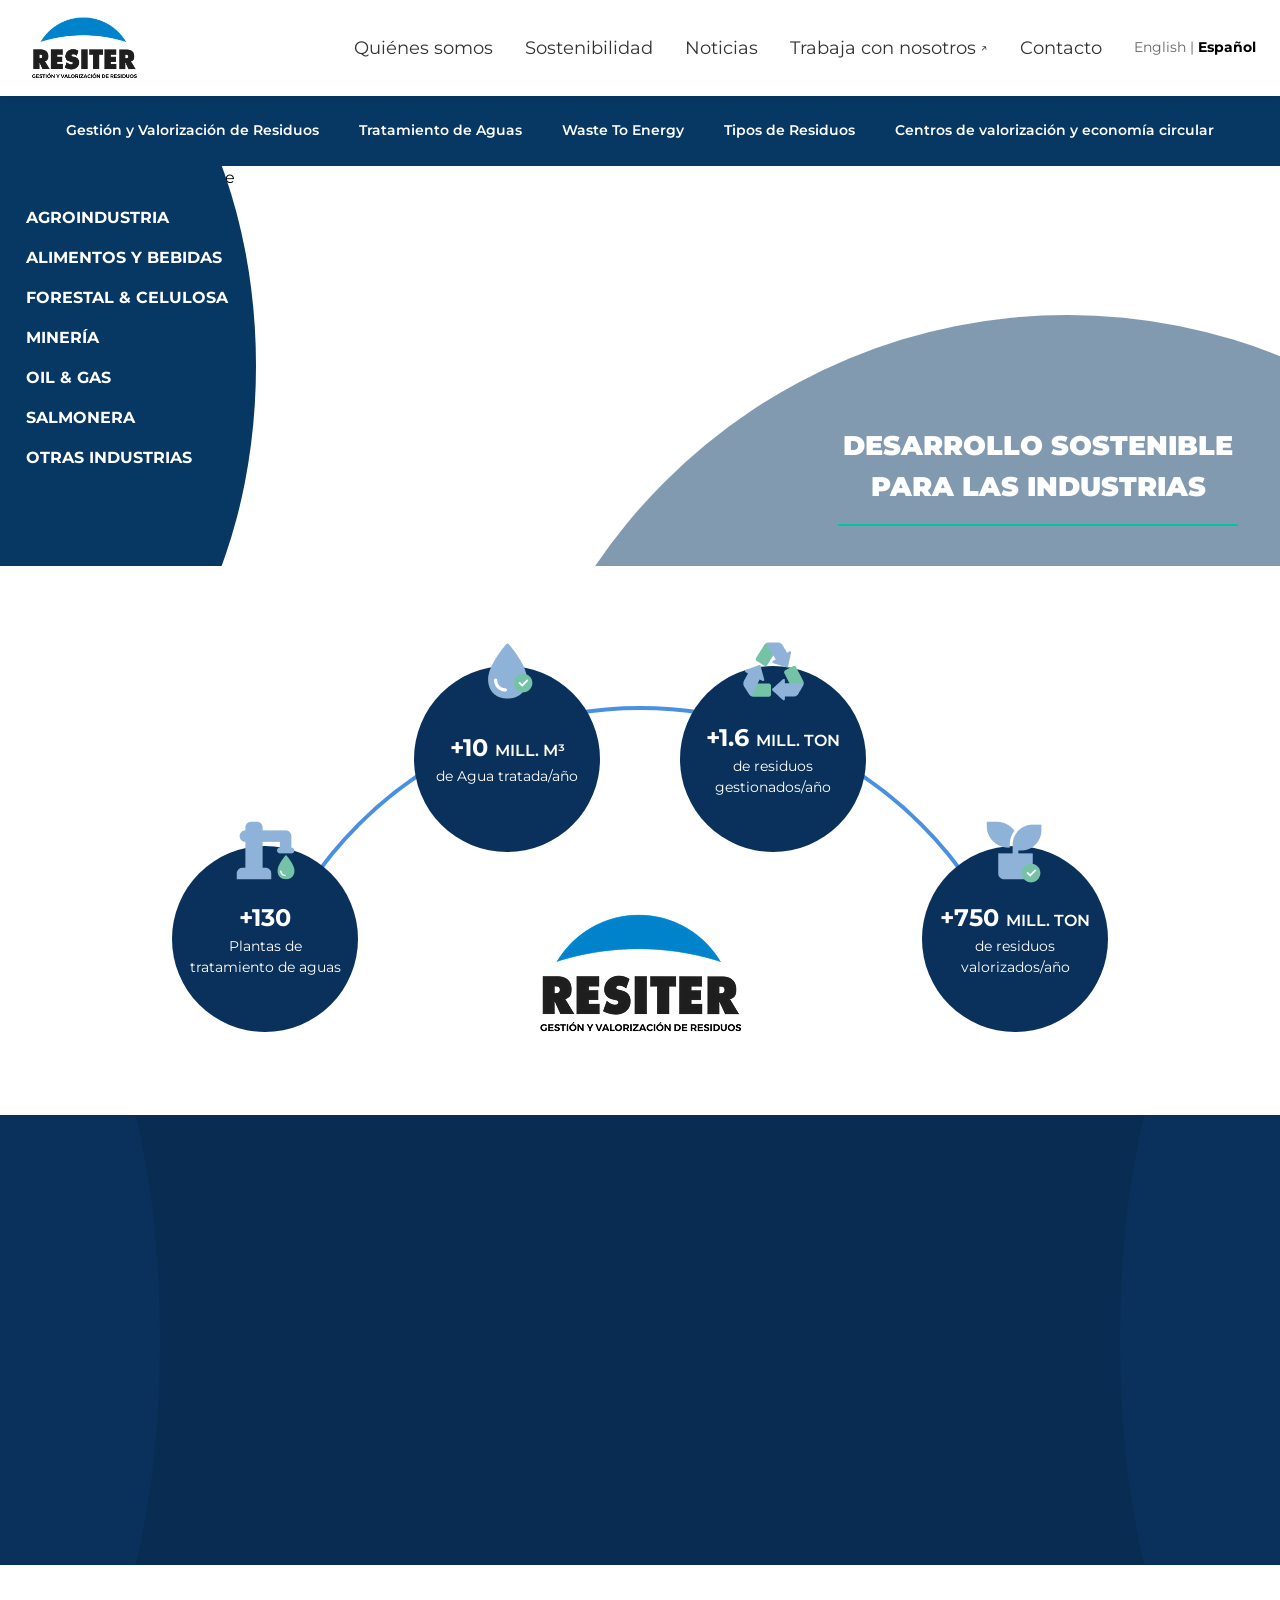
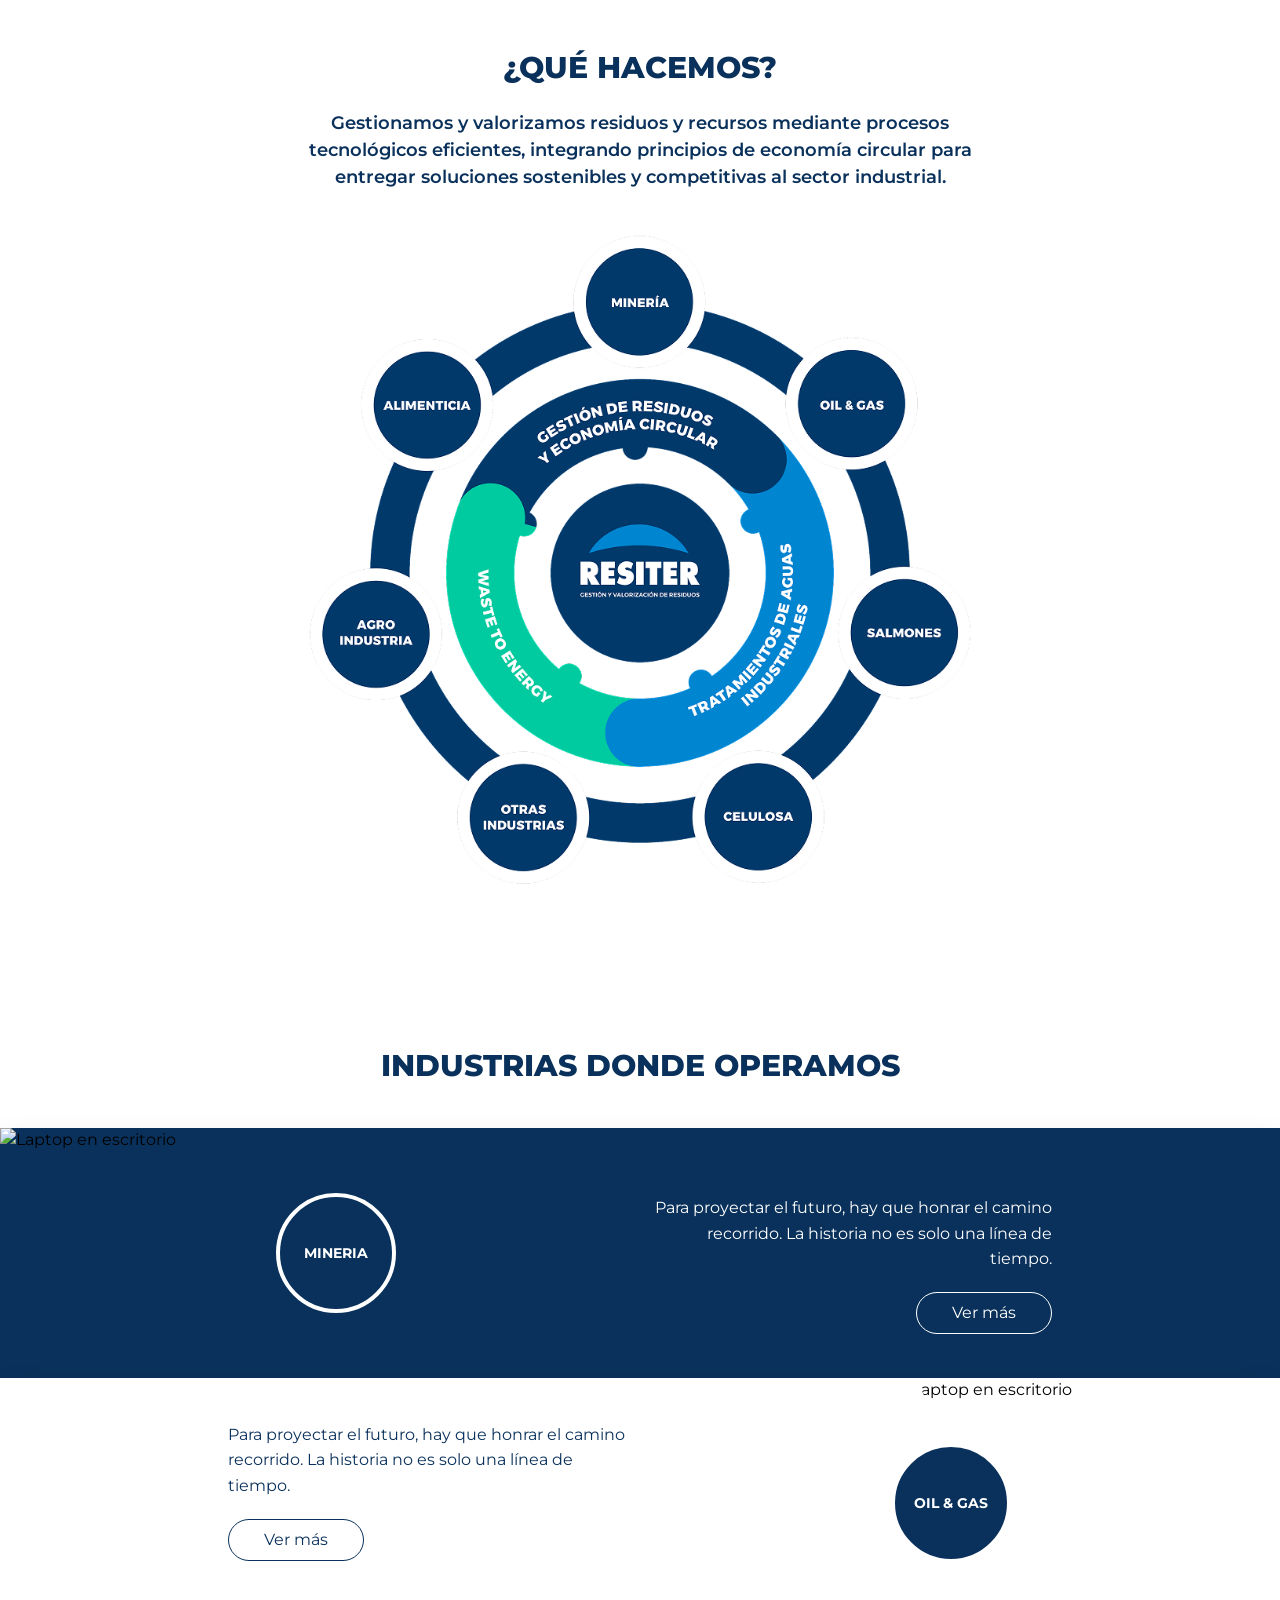
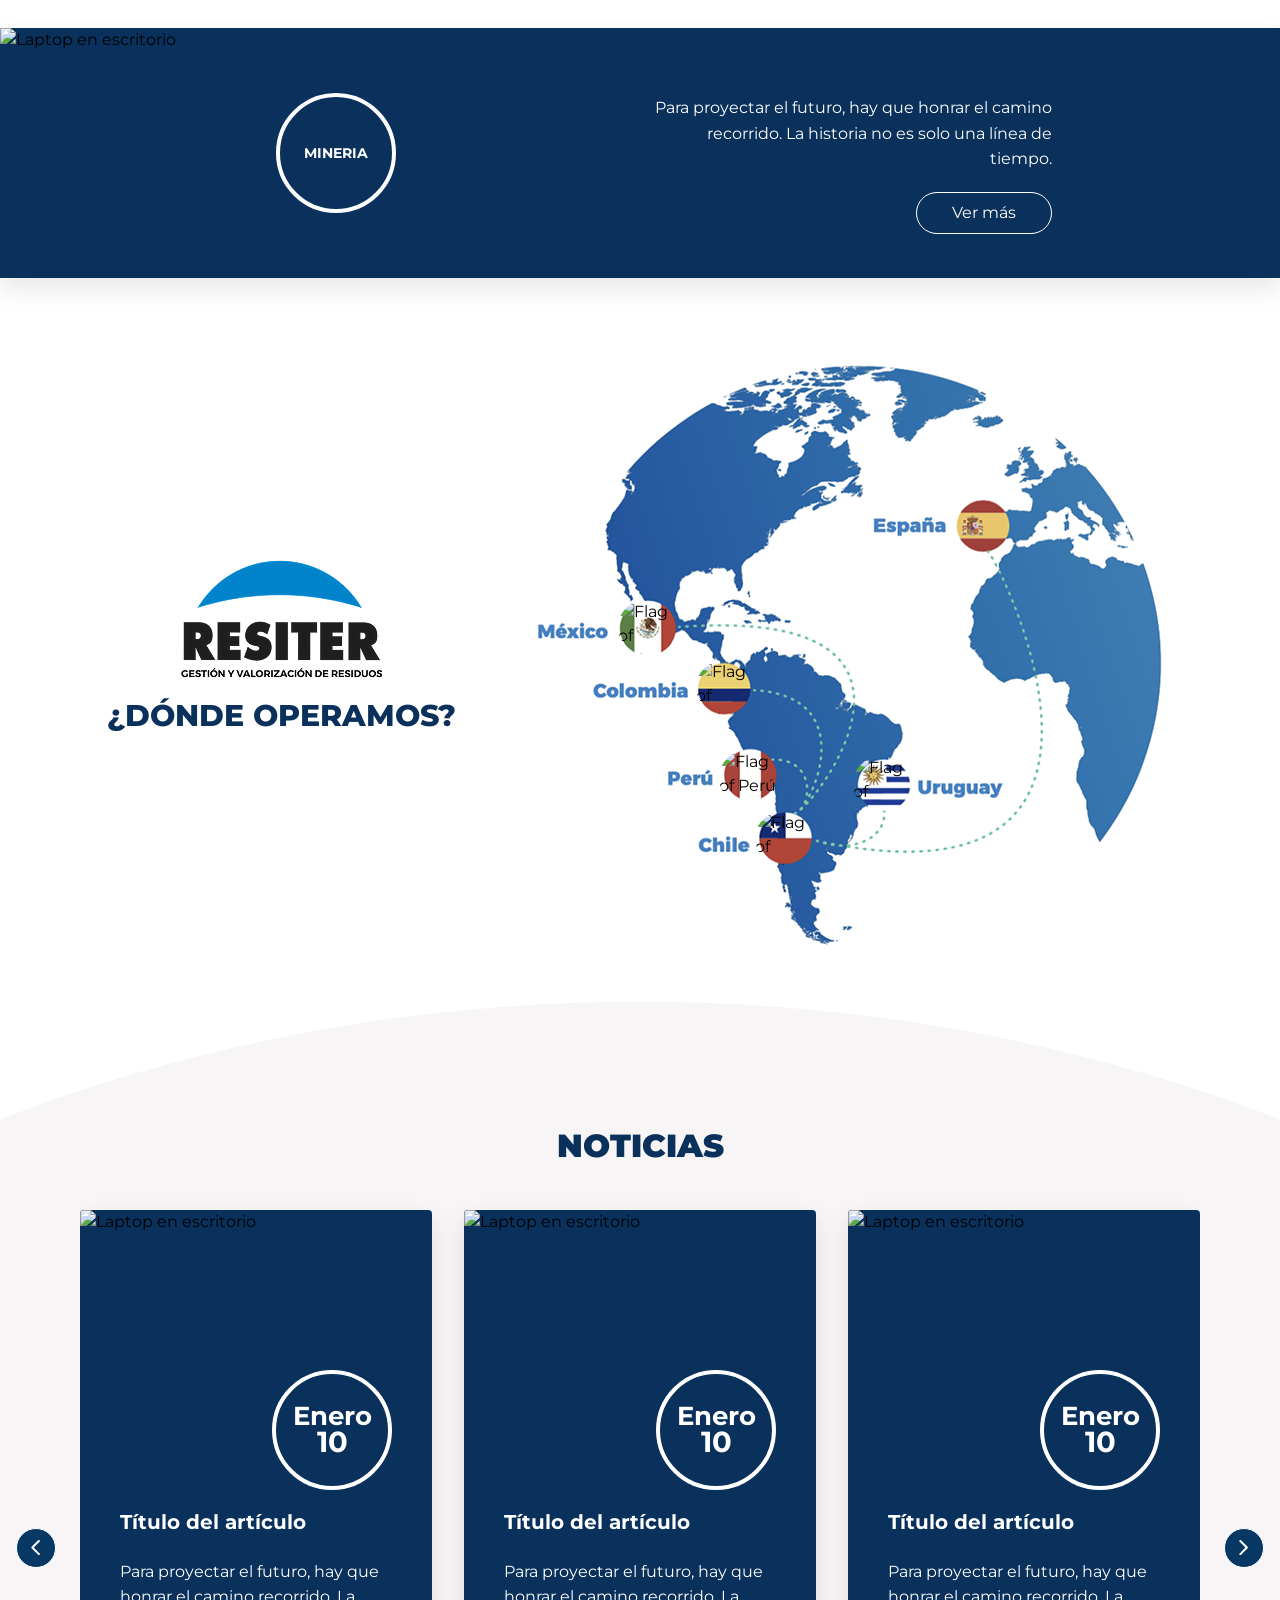
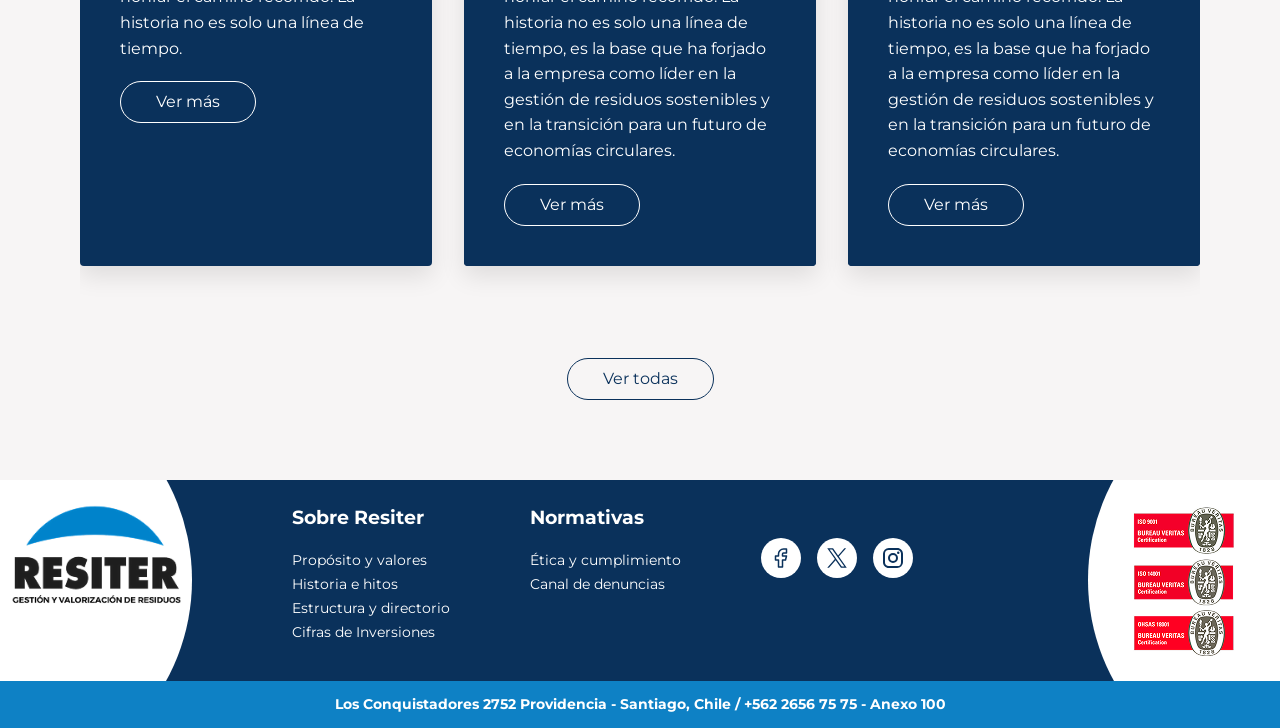
==== commit 27644a6b: "fix: se corrigió el texto" ====
--- a/index.html
+++ b/index.html
@@ -44,34 +44,34 @@
               <!-- Submenú -->
               <ul class="header__submenu">
                 <li class="header__submenu-item">
-                  <a href="/proposito.html" class="header__submenu-link"
+                  <a href="proposito.html" class="header__submenu-link"
                     >Propósito y valores</a
                   >
                 </li>
                 <li class="header__submenu-item">
-                  <a href="/historia.html" class="header__submenu-link"
+                  <a href="historia.html" class="header__submenu-link"
                     >Historia e Hitos</a
                   >
                 </li>
                 <li class="header__submenu-item">
-                  <a href="/estructura.html" class="header__submenu-link"
+                  <a href="estructura.html" class="header__submenu-link"
                     >Estructura y Directorio</a
                   >
                 </li>
                 <li class="header__submenu-item">
-                  <a href="/inversiones.html" class="header__submenu-link"
+                  <a href="inversiones.html" class="header__submenu-link"
                     >Cifras de Inversiones</a
                   >
                 </li>
               </ul>
             </li>
             <li class="header__item">
-              <a href="/sostenibilidad.html" class="header__link"
+              <a href="sostenibilidad.html" class="header__link"
                 >Sostenibilidad</a
               >
             </li>
             <li class="header__item">
-              <a href="/noticias.html" class="header__link">Noticias</a>
+              <a href="noticias.html" class="header__link">Noticias</a>
             </li>
             <li class="header__item">
               <a href="#" class="header__link"
@@ -109,37 +109,37 @@
               </button>
               <ul class="main-navigation__submenu">
                 <li class="main-navigation__submenu-item">
-                  <a href="/menu2.html" class="main-navigation__submenu-link"
+                  <a href="menu2.html" class="main-navigation__submenu-link"
                     >Agroindustria</a
                   >
                 </li>
                 <li class="main-navigation__submenu-item">
-                  <a href="/menu2.html" class="main-navigation__submenu-link"
+                  <a href="menu2.html" class="main-navigation__submenu-link"
                     >Alimentos & Bebidas</a
                   >
                 </li>
                 <li class="main-navigation__submenu-item">
-                  <a href="/menu2.html" class="main-navigation__submenu-link"
+                  <a href="menu2.html" class="main-navigation__submenu-link"
                     >Forestal & Celulosa</a
                   >
                 </li>
                 <li class="main-navigation__submenu-item">
-                  <a href="/menu2.html" class="main-navigation__submenu-link"
+                  <a href="menu2.html" class="main-navigation__submenu-link"
                     >Minería</a
                   >
                 </li>
                 <li class="main-navigation__submenu-item">
-                  <a href="/menu2.html" class="main-navigation__submenu-link"
+                  <a href="menu2.html" class="main-navigation__submenu-link"
                     >Oil & Gas</a
                   >
                 </li>
                 <li class="main-navigation__submenu-item">
-                  <a href="/menu2.html" class="main-navigation__submenu-link"
+                  <a href="menu2.html" class="main-navigation__submenu-link"
                     >Salmonera</a
                   >
                 </li>
                 <li class="main-navigation__submenu-item">
-                  <a href="/menu2.html" class="main-navigation__submenu-link"
+                  <a href="menu2.html" class="main-navigation__submenu-link"
                     >Otras Industrias</a
                   >
                 </li>
@@ -152,22 +152,22 @@
               </button>
               <ul class="main-navigation__submenu">
                 <li class="main-navigation__submenu-item">
-                  <a href="/menu2.html" class="main-navigation__submenu-link"
+                  <a href="menu2.html" class="main-navigation__submenu-link"
                     >Alimentos & Bebidas</a
                   >
                 </li>
                 <li class="main-navigation__submenu-item">
-                  <a href="/menu2.html" class="main-navigation__submenu-link"
+                  <a href="menu2.html" class="main-navigation__submenu-link"
                     >Minería</a
                   >
                 </li>
                 <li class="main-navigation__submenu-item">
-                  <a href="/menu2.html" class="main-navigation__submenu-link"
+                  <a href="menu2.html" class="main-navigation__submenu-link"
                     >Oil & Gas</a
                   >
                 </li>
                 <li class="main-navigation__submenu-item">
-                  <a href="/menu2.html" class="main-navigation__submenu-link"
+                  <a href="menu2.html" class="main-navigation__submenu-link"
                     >Salmonera</a
                   >
                 </li>
@@ -176,16 +176,16 @@
 
             <li class="main-navigation__item">
               <button type="button" class="main-navigation__link">
-                WasbuttonEnergy
+                Waste To Energy
               </button>
               <ul class="main-navigation__submenu">
                 <li class="main-navigation__submenu-item">
-                  <a href="/menu2.html" class="main-navigation__submenu-link"
+                  <a href="menu2.html" class="main-navigation__submenu-link"
                     >Agroindustria</a
                   >
                 </li>
                 <li class="main-navigation__submenu-item">
-                  <a href="/menu2.html" class="main-navigation__submenu-link"
+                  <a href="menu2.html" class="main-navigation__submenu-link"
                     >Minería</a
                   >
                 </li>
@@ -198,22 +198,22 @@
               </button>
               <ul class="main-navigation__submenu">
                 <li class="main-navigation__submenu-item">
-                  <a href="/menu2.html" class="main-navigation__submenu-link"
+                  <a href="menu2.html" class="main-navigation__submenu-link"
                     >Acero, Aluminio y Cobre</a
                   >
                 </li>
                 <li class="main-navigation__submenu-item">
-                  <a href="/menu2.html" class="main-navigation__submenu-link"
+                  <a href="menu2.html" class="main-navigation__submenu-link"
                     >Aguas Contaminadas</a
                   >
                 </li>
                 <li class="main-navigation__submenu-item">
-                  <a href="/menu2.html" class="main-navigation__submenu-link"
+                  <a href="menu2.html" class="main-navigation__submenu-link"
                     >Eléctricos y Electrónicos</a
                   >
                 </li>
                 <li class="main-navigation__submenu-item">
-                  <a href="/menu2.html" class="main-navigation__submenu-link"
+                  <a href="menu2.html" class="main-navigation__submenu-link"
                     >Escombros</a
                   >
                 </li>
@@ -227,14 +227,14 @@
               <ul class="main-navigation__submenu">
                 <li class="main-navigation__submenu-item">
                   <a
-                    href="/menu2-bentogrid.html"
+                    href="menu2-bentogrid.html"
                     class="main-navigation__submenu-link"
                     >Calagro</a
                   >
                 </li>
                 <li class="main-navigation__submenu-item">
                   <a
-                    href="/menu2-bentogrid.html"
+                    href="menu2-bentogrid.html"
                     class="main-navigation__submenu-link"
                     >Eccofeed</a
                   >
@@ -248,37 +248,37 @@
         <nav class="secondary-navigation">
           <ul class="secondary-navigation__list">
             <li>
-              <a href="/menu2.html" class="secondary-navigation__link"
+              <a href="menu2.html" class="secondary-navigation__link"
                 >Agroindustria</a
               >
             </li>
             <li>
-              <a href="/menu2.html" class="secondary-navigation__link"
+              <a href="menu2.html" class="secondary-navigation__link"
                 >Alimentos y Bebidas</a
               >
             </li>
             <li>
-              <a href="/menu2.html" class="secondary-navigation__link"
+              <a href="menu2.html" class="secondary-navigation__link"
                 >Forestal & Celulosa</a
               >
             </li>
             <li>
-              <a href="/menu2.html" class="secondary-navigation__link"
+              <a href="menu2.html" class="secondary-navigation__link"
                 >Minería</a
               >
             </li>
             <li>
-              <a href="/menu2.html" class="secondary-navigation__link"
+              <a href="menu2.html" class="secondary-navigation__link"
                 >Oil & Gas</a
               >
             </li>
             <li>
-              <a href="/menu2.html" class="secondary-navigation__link"
+              <a href="menu2.html" class="secondary-navigation__link"
                 >Salmonera</a
               >
             </li>
             <li>
-              <a href="/menu2.html" class="secondary-navigation__link"
+              <a href="menu2.html" class="secondary-navigation__link"
                 >Otras Industrias</a
               >
             </li>
@@ -438,7 +438,7 @@
               Para proyectar el futuro, hay que honrar el camino recorrido. La
               historia no es solo una línea de tiempo.
             </p>
-            <a href="/single-industrias.html" class="btn-outline-white"
+            <a href="single-industrias.html" class="btn-outline-white"
               >Ver más</a
             >
           </div>
@@ -460,7 +460,7 @@
               Para proyectar el futuro, hay que honrar el camino recorrido. La
               historia no es solo una línea de tiempo.
             </p>
-            <a href="/single-industrias.html" class="btn-outline-blue"
+            <a href="single-industrias.html" class="btn-outline-blue"
               >Ver más</a
             >
           </div>
@@ -482,7 +482,7 @@
               Para proyectar el futuro, hay que honrar el camino recorrido. La
               historia no es solo una línea de tiempo.
             </p>
-            <a href="/single-industrias.html" class="btn-outline-white"
+            <a href="single-industrias.html" class="btn-outline-white"
               >Ver más</a
             >
           </div>
@@ -505,7 +505,7 @@
           class="ubication__map"
         />
 
-        <a href="/single-paises.html">
+        <a href="single-paises.html">
           <img
             src="https://placehold.co/600x400?text=logo"
             width="59"
@@ -515,7 +515,7 @@
           />
         </a>
 
-        <a href="/single-paises.html">
+        <a href="single-paises.html">
           <img
             src="https://placehold.co/600x400?text=logo"
             width="59"
@@ -525,7 +525,7 @@
           />
         </a>
 
-        <a href="/single-paises.html">
+        <a href="single-paises.html">
           <img
             src="https://placehold.co/600x400?text=logo"
             width="59"
@@ -535,7 +535,7 @@
           />
         </a>
 
-        <a href="/single-paises.html">
+        <a href="single-paises.html">
           <img
             src="https://placehold.co/600x400?text=logo"
             width="59"
@@ -545,7 +545,7 @@
           />
         </a>
 
-        <a href="/single-paises.html">
+        <a href="single-paises.html">
           <img
             src="https://placehold.co/600x400?text=logo"
             width="59"
@@ -581,7 +581,7 @@
                     Para proyectar el futuro, hay que honrar el camino
                     recorrido. La historia no es solo una línea de tiempo.
                   </p>
-                  <a href="/single-noticias.html" class="btn-outline-white"
+                  <a href="single-noticias.html" class="btn-outline-white"
                     >Ver más</a
                   >
                 </div>
@@ -610,7 +610,7 @@
                     residuos sostenibles y en la transición para un futuro de
                     economías circulares.
                   </p>
-                  <a href="/single-noticias.html" class="btn-outline-white"
+                  <a href="single-noticias.html" class="btn-outline-white"
                     >Ver más</a
                   >
                 </div>
@@ -639,7 +639,7 @@
                     residuos sostenibles y en la transición para un futuro de
                     economías circulares.
                   </p>
-                  <a href="/single-noticias.html" class="btn-outline-white"
+                  <a href="single-noticias.html" class="btn-outline-white"
                     >Ver más</a
                   >
                 </div>
@@ -668,7 +668,7 @@
                     residuos sostenibles y en la transición para un futuro de
                     economías circulares.
                   </p>
-                  <a href="/single-noticias.html" class="btn-outline-white"
+                  <a href="single-noticias.html" class="btn-outline-white"
                     >Ver más</a
                   >
                 </div>
@@ -733,22 +733,22 @@
             <h3 class="footer__nav-title">Sobre Resiter</h3>
             <ul class="footer__nav-list">
               <li class="footer__nav-item">
-                <a href="/proposito.html" class="footer__nav-link"
+                <a href="proposito.html" class="footer__nav-link"
                   >Propósito y valores</a
                 >
               </li>
               <li class="footer__nav-item">
-                <a href="/historia.html" class="footer__nav-link"
+                <a href="historia.html" class="footer__nav-link"
                   >Historia e hitos</a
                 >
               </li>
               <li class="footer__nav-item">
-                <a href="/estructura.html" class="footer__nav-link"
+                <a href="estructura.html" class="footer__nav-link"
                   >Estructura y directorio</a
                 >
               </li>
               <li class="footer__nav-item">
-                <a href="/inversiones.html" class="footer__nav-link"
+                <a href="inversiones.html" class="footer__nav-link"
                   >Cifras de Inversiones</a
                 >
               </li>
@@ -758,7 +758,7 @@
             <h3 class="footer__nav-title">Normativas</h3>
             <ul class="footer__nav-list">
               <li class="footer__nav-item">
-                <a href="/etica.html" class="footer__nav-link"
+                <a href="etica.html" class="footer__nav-link"
                   >Ética y cumplimiento</a
                 >
               </li>
